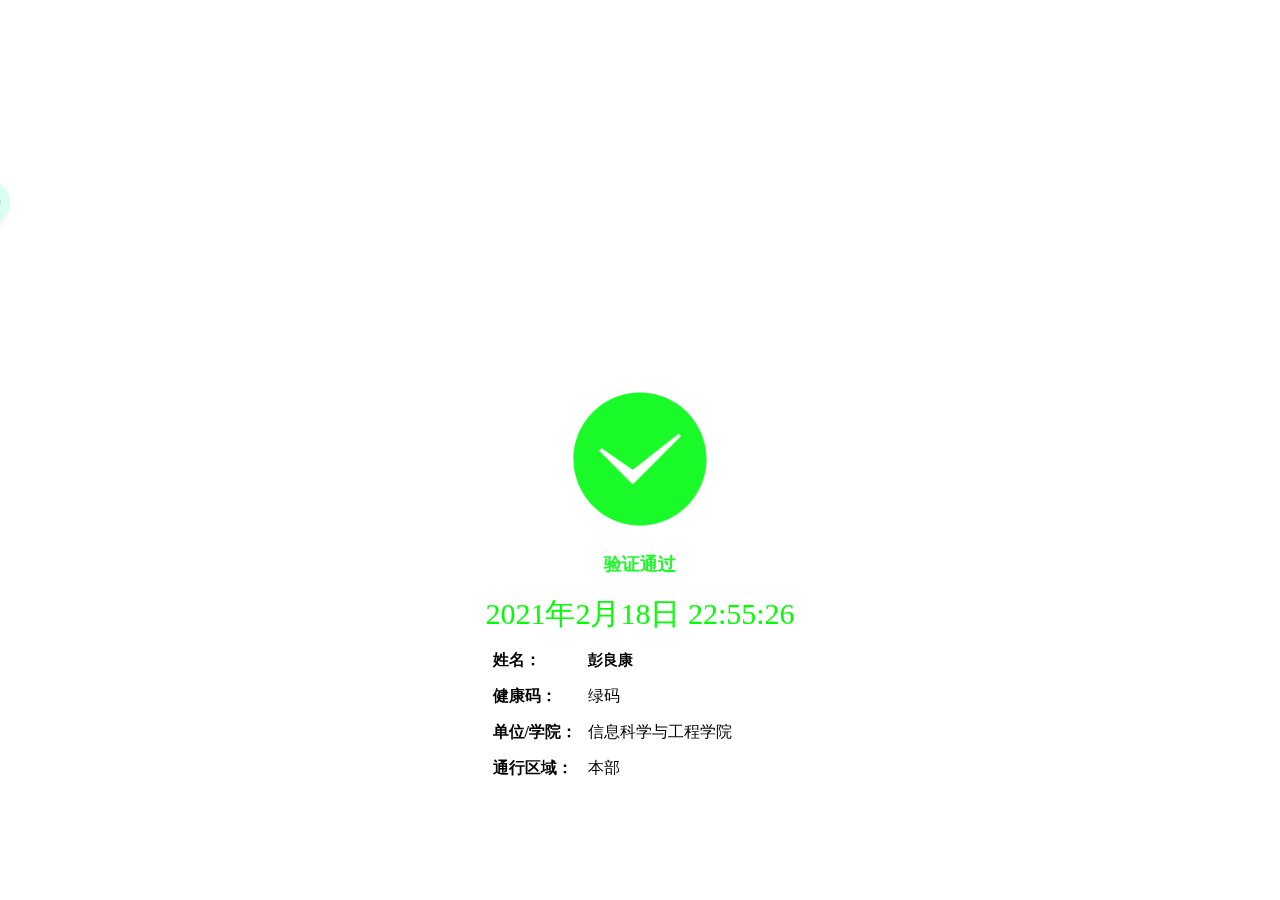
==== index.html @ 26249c0a "Rename test.html to index.html" ====
<html><head>
<meta name="viewport" content="width=device-width,initial-scale=1,minimum-scale=1,maximum-scale=1,user-scalable=no" charset="UTF-8"> 
<title>校内人员电子通行证</title>
<link type="text/css" rel="stylesheet" href="./app.css">
<link type="text/css" rel="stylesheet" href="./style.css">
<script src="../public/js/jquery-1.11.1.min.js"></script>
<script src="../public/js/jquery.qrcode.min.js"></script>
<script>

var t = null;
t = setTimeout(time,1000);//開始运行
function appendZero(obj) {
    if(obj<10) return "0" +""+ obj;
    else return obj;
}
function time()
{
   //clearTimeout(t);//清除定时器
   dt = new Date();
   var year = dt.getFullYear();    //获取完整的年份(4位,1970-????)
   var month = dt.getMonth()+1;       //获取当前月份(0-11,0代表1月)
   var date = dt.getDate();        //获取当前日(1-31)
   var h=dt.getHours();//获取时
   var m=dt.getMinutes();//获取分
   //var m = ("0" + (dt.getMinutes() + 1)).slice(-2);
   var s=dt.getSeconds();//获取秒
   //var s = ("0" + (dt.getSeconds() + 1)).slice(-2);
   document.getElementById("currentTime").innerHTML =  year+"年"+month+"月"+date+"日"+"    "+appendZero(h)+":"+appendZero(m)+":"+appendZero(s);
   t = setTimeout(time,1000); //设定定时器，循环运行     
} 
function getRequest() {  
	   var url = location.search; // 获取url中"?"符后的字串
	   var theRequest = new Object();  
	   if (url.indexOf("?") != -1) {  
	      var str = url.substr(1);  
	      strs = str.split("&");  
	      for(var i = 0; i < strs.length; i ++) {  
	         theRequest[strs[i].split("=")[0]]=unescape(strs[i].split("=")[1]);  
	      }  
	   }  
	   return theRequest;  
} 
</script><style type="text/css">._th-container ._th-item{margin-bottom:3px;position:relative;width:0;height:0;cursor:pointer;opacity:.3;background-color:aquamarine;border-radius:100%;text-align:center;line-height:30px;-webkit-transition:all .35s;-o-transition:all .35s;transition:all .35s;right:30px}._th-container ._th-item,._th-container ._th-click-hover,._th_cover-all-show-times ._th_times{-webkit-box-shadow:-3px 4px 12px -5px black;box-shadow:-3px 4px 12px -5px black}._th-container:hover ._th-item._item-x2{margin-left:18px;width:40px;height:40px;line-height:40px}._th-container:hover ._th-item._item-x-2{margin-left:17px;width:38px;height:38px;line-height:38px}._th-container:hover ._th-item._item-xx2{width:36px;height:36px;margin-left:16px;line-height:36px}._th-container:hover ._th-item._item-xx-2{width:32px;height:32px;line-height:32px;margin-left:14px}._th-container:hover ._th-item._item-reset{width:30px;line-height:30px;height:30px;margin-left:10px}._th-click-hover{position:relative;-webkit-transition:all .5s;-o-transition:all .5s;transition:all .5s;height:45px;width:45px;cursor:pointer;opacity:.3;border-radius:100%;background-color:aquamarine;text-align:center;line-height:45px;right:0}._th-container:hover{left:-5px}._th-container{font-size:12px;-webkit-transition:all .5s;-o-transition:all .5s;transition:all .5s;left:-35px;top:20%;position:fixed;-webkit-box-sizing:border-box;box-sizing:border-box;z-index:100000;-webkit-user-select:none;-moz-user-select:none;-ms-user-select:none;user-select:none}._th-container ._th-item:hover{opacity:.8;background-color:#5fb492;color:aliceblue}._th-container ._th-item:active{opacity:.9;background-color:#1b3a26;color:aliceblue}._th-container:hover ._th-click-hover{opacity:.8}._th-container:hover ._th-item{opacity:.6;right:0}._th-container ._th-click-hover:hover{opacity:.8;background-color:#5fb492;color:aliceblue}._th_cover-all-show-times{position:fixed;top:0;right:0;width:100%;height:100%;z-index:99999;opacity:1;font-weight:900;font-size:30px;color:#4f4f4f;background-color:rgba(0,0,0,0.1)}._th_cover-all-show-times._th_hidden{z-index:-99999;opacity:0;-webkit-transition:1s all;-o-transition:1s all;transition:1s all}._th_cover-all-show-times ._th_times{width:300px;height:300px;border-radius:50%;background-color:rgba(127,255,212,0.51);text-align:center;line-height:300px;position:absolute;top:50%;right:50%;margin-top:-150px;margin-right:-150px}</style></head>

<body style="background-color:white;">
    <div class="passApp">
        <div class="successInfo" style="display: block;">
            <img id="successImg" class="successImg" src="./pass.png">
            <p id="successMsg" class="successMsg">验证通过</p>
            <div id="currentTime" style="font-size:30px;color:#00FF00;">2021年2月18日    22:55:26</div>
            <div><div class="passLabel">姓名：</div><div class="passValue userName">彭良康</div></div>
            <div><div class="passLabel">健康码：</div><div class="passValue healthStatus">绿码</div></div>
			<div><div class="passLabel">单位/学院：</div><div class="passValue deptName">信息科学与工程学院</div></div>
			<div><div class="passLabel">通行区域：</div><div class="passValue campusName">本部</div></div>
        </div>
    </div>

<script src="https://ehall.nbu.edu.cn/casp-ioc/track.min.js"></script><script src="https://ehall.nbu.edu.cn/casp-ioc/app_access.js"></script><div><div class="_th-container">
    <div class="_th-click-hover _item-input">
        x1.00
    </div>
    <div class="_th-item _item-x2">&gt;</div>
    <div class="_th-item _item-x-2">&lt;</div>
    <div class="_th-item _item-xx2">&gt;&gt;</div>
    <div class="_th-item _item-xx-2">&lt;&lt;</div>
    <div class="_th-item _item-reset">O</div>
</div>
<div class="_th_cover-all-show-times _th_hidden">
    <div class="_th_times">x1.00</div>
</div></div></body></html>
---- app.css ----
.sjakuc6ex, .sjarv57ba {
    flex: 0 0 6px !important
}

.sjaku5l1q, .sjakwy1vb, .sjatauetn {
    font-size: 12px !important
}

.sjaku5l1q, .sjakudbpe, .sjakuh7p5, .sjakuinny, .sjal0wkw6, .sjal0wkw6 .OSjal0ykai, .sjarvpfyc {
    text-align: center !important
}

.cjat93cc8 .OCjat94iy4, .cjata71zb .OCjataft50y, .cjata71zb .OCjataft51o, .cjata71zb .OCjataft62i {
    float: left !important
}

.cjanj7eec .OCjanjaq3q, .sjahswfzg, .sjahzp1j8, .sjaku5l1q, .sjakuinny .OSjakukrhg, .sjakwaao8, .sjarvpfyc .OSjarvum7q {
    border-width: 1px !important;
    border-style: solid !important
}

.bh-color-primary {
    color: #52c7ca !important
}

.bh-border-color-primary {
    border-color: #52c7ca !important
}

.bh-bg-color-primary {
    background-color: #52c7ca !important
}

.bh-color-primary-2 {
    color: #52b5b7 !important
}

.bh-border-color-primary-2 {
    border-color: #52b5b7 !important
}

.bh-bg-color-primary-2 {
    background-color: #52b5b7 !important
}

.bh-color-warning {
    color: #ffb950 !important
}

.bh-border-color-warning {
    border-color: #ffb950 !important
}

.bh-bg-color-warning {
    background-color: #ffb950 !important
}

.bh-color-warning-2 {
    color: #e8aa4d !important
}

.bh-border-color-warning-2 {
    border-color: #e8aa4d !important
}

.bh-bg-color-warning-2 {
    background-color: #e8aa4d !important
}

.bh-color-danger {
    color: #f26666 !important
}

.bh-border-color-danger {
    border-color: #f26666 !important
}

.bh-bg-color-danger {
    background-color: #f26666 !important
}

.bh-color-danger-2 {
    color: #d35a5a !important
}

.bh-border-color-danger-2 {
    border-color: #d35a5a !important
}

.bh-bg-color-danger-2 {
    background-color: #d35a5a !important
}

.bh-color-success {
    color: #52c7ca !important
}

.bh-border-color-success {
    border-color: #52c7ca !important
}

.bh-bg-color-success {
    background-color: #52c7ca !important
}

.bh-color-success-2 {
    color: #52b5b7 !important
}

.bh-border-color-success-2 {
    border-color: #52b5b7 !important
}

.bh-bg-color-success-2 {
    background-color: #52b5b7 !important
}

.bh-color-gray {
    color: #1e2329 !important
}

.bh-border-color-gray {
    border-color: #1e2329 !important
}

.bh-bg-color-gray {
    background-color: #1e2329 !important
}

.bh-color-gray-2 {
    color: #2f343b !important
}

.bh-border-color-gray-2 {
    border-color: #2f343b !important
}

.bh-bg-color-gray-2 {
    background-color: #2f343b !important
}

.bh-color-gray-3 {
    color: #92969c !important
}

.bh-border-color-gray-3 {
    border-color: #92969c !important
}

.bh-bg-color-gray-3 {
    background-color: #92969c !important
}

.bh-color-gray-4 {
    color: #bdc0c5 !important
}

.bh-border-color-gray-4 {
    border-color: #bdc0c5 !important
}

.bh-bg-color-gray-4 {
    background-color: #bdc0c5 !important
}

.bh-color-gray-5 {
    color: #e8e8e8 !important
}

.bh-border-color-gray-5 {
    border-color: #e8e8e8 !important
}

.bh-bg-color-gray-5 {
    background-color: #e8e8e8 !important
}

.bh-color-gray-6 {
    color: #efefef !important
}

.bh-border-color-gray-6 {
    border-color: #efefef !important
}

.bh-bg-color-gray-6 {
    background-color: #efefef !important
}

.bh-color-gray-7 {
    color: #f4f4f4 !important
}

.bh-border-color-gray-7 {
    border-color: #f4f4f4 !important
}

.bh-bg-color-gray-7 {
    background-color: #f4f4f4 !important
}

.bh-color-gray-8 {
    color: #f9f9f9 !important
}

.bh-border-color-gray-8 {
    border-color: #f9f9f9 !important
}

.bh-bg-color-gray-8 {
    background-color: #f9f9f9 !important
}

.bh-color-link {
    color: #4a90e2 !important
}

.bh-border-color-link {
    border-color: #4a90e2 !important
}

.bh-bg-color-link {
    background-color: #4a90e2 !important
}

.bh-color-light {
    color: #fff !important
}

.bh-border-color-light {
    border-color: #fff !important
}

.bh-bg-color-light {
    background-color: #fff !important
}

.bh-color-red {
    color: #f26666 !important
}

.bh-border-color-red {
    border-color: #f26666 !important
}

.bh-bg-color-red {
    background-color: #f26666 !important
}

.bh-color-orange {
    color: #ff7949 !important
}

.bh-border-color-orange {
    border-color: #ff7949 !important
}

.bh-bg-color-orange {
    background-color: #ff7949 !important
}

.bh-color-yellow {
    color: #ffb950 !important
}

.bh-border-color-yellow {
    border-color: #ffb950 !important
}

.bh-bg-color-yellow {
    background-color: #ffb950 !important
}

.bh-color-green {
    color: #a2d06b !important
}

.bh-border-color-green {
    border-color: #a2d06b !important
}

.bh-bg-color-green {
    background-color: #a2d06b !important
}

.bh-color-blue {
    color: #4a90e2 !important
}

.bh-border-color-blue {
    border-color: #4a90e2 !important
}

.bh-bg-color-blue {
    background-color: #4a90e2 !important
}

.bh-color-indigo {
    color: #52c7ca !important
}

.bh-border-color-indigo {
    border-color: #52c7ca !important
}

.bh-bg-color-indigo {
    background-color: #52c7ca !important
}

.bh-color-purple {
    color: #d98be8 !important
}

.bh-border-color-purple {
    border-color: #d98be8 !important
}

.bh-bg-color-purple {
    background-color: #d98be8 !important
}

.bh-color-transparent {
    color: transparent !important
}

.bh-border-color-transparent {
    border-color: transparent !important
}

.bh-bg-color-transparent {
    background-color: transparent !important
}

* {
    -webkit-box-sizing: border-box;
    box-sizing: border-box
}

html {
    -webkit-tap-highlight-color: transparent
}

body {
    background-color: #F4F4F4;
    font-family: "PingFang SC";
    margin: 0
}

a {
    text-decoration: none
}

a:focus, button:focus, input:focus, textarea:focus {
    outline: 0
}

ol, ul {
    margin: 0;
    padding: 0;
    list-style: none
}

.cjata71zb .OCjauteockn, .cjataj7ar .OCjautcddk {
    margin-bottom: 6px !important;
    margin-top: 6px !important
}

.bh-str-cut {
    overflow: hidden;
    text-overflow: ellipsis;
    white-space: nowrap
}

.bh-flex-active:after {
    display: none !important
}

.sjakwy1vb {
    padding: 2px 4px !important;
    border-radius: 2px !important
}

.sjarv57ba {
    width: 6px !important;
    height: 6px !important;
    padding: 0 !important
}

.sjatauetn {
    height: 16px !important;
    min-width: 16px !important;
    padding: 0 !important;
    border-radius: 8px !important
}

.sjakxxdnv {
    width: 32px !important;
    height: 18px !important;
    flex: 0 0 18px !important;
    padding: 0 !important;
    border-radius: 4px !important
}

.sjakuc6ex, .sjarv4c2z {
    width: 6px !important;
    height: 6px !important;
    padding: 0 !important
}

.sjarv4c2z {
    flex: 0 0 6px !important
}

.sjaku5l1q {
    height: 18px !important;
    min-width: 20px !important;
    max-width: 80px !important;
    opacity: 100% !important;
    padding: 0 6px !important;
    border-radius: 2px !important
}

.sjakudbpe .OSjakuh37h, .sjakuh7p5 .OSjakui79y, .sjal0z02q .OSjal0zvat {
    font-size: 18px !important;
    height: 44px !important;
    border-radius: 5px !important
}

.sjakudbpe .OSjakuh37h {
    width: 100% !important;
    display: block !important;
    flex: 0 0 100% !important;
    padding: 0 !important
}

.sjakuh7p5 .OSjakui79y, .sjakuinny .OSjakukrhg {
    display: block !important;
    flex: 0 0 100% !important
}

.sjakuh7p5 .OSjakui79y {
    width: 100% !important
}

.sjal0z02q .OSjal0zvat {
    width: 66% !important;
    display: block !important;
    flex: 0 0 66% !important;
    margin-left: auto !important;
    margin-right: auto !important;
    padding: 0 !important
}

.sjatjibhk .OSjatjjaxt {
    height: 28px !important;
    min-width: 50px !important;
    padding: 0 4px !important
}

.sjatjmc56 .OSjatjn1p8 {
    height: 24px !important;
    min-width: 45px !important;
    font-size: 11px !important;
    padding: 0 4px !important;
    border-radius: 4px !important
}

.sjakuinny .OSjakukrhg {
    font-size: 18px !important;
    width: 100% !important;
    height: 44px !important;
    border-radius: 5px !important
}

.sjarx58kp .OSjarx84ic {
    font-size: 14px !important;
    width: 100% !important;
    flex: 0 0 100% !important;
    padding: 0 !important
}

.sjatjg0lr .OSjatjgo2w {
    font-size: 11px !important;
    height: 24px !important;
    min-width: 45px !important;
    padding: 0 4px !important
}

.sjal0wkw6 .OSjal0ykai, .sjarvpfyc .OSjarvum7q {
    width: 66% !important;
    font-size: 18px !important;
    margin-left: auto !important;
    margin-right: auto !important;
    border-radius: 5px !important
}

.cjb7i7q24 .OCjb7iek8s, .sjal0wkw6 .OSjal0ykai, .sjarvpfyc .OSjarvum7q {
    display: block !important;
    height: 44px !important
}

.sjarvpfyc .OSjarvum7q {
    flex: 0 0 66% !important
}

.sjal0wkw6 .OSjal0ykai {
    flex: 0 0 66% !important;
    padding: 0 !important
}

.cjahzkys9 .OCjahzq31q, .cjai0968w .OCjai1um0n, .cjai0968w .OCjai1um0o, .cjai0968w .OCjai1um0tn, .cjarv696w .OCjaup3gjo {
    text-align: right !important
}

.sjatjhp1i .OSjatji8pe, .sjatjjop5 .OSjatjk80w {
    height: 28px !important;
    font-size: 12px !important
}

.sjahsxtac, .sjas3g5jw {
    margin-left: 20px !important
}

.sjatjjop5 .OSjatjk80w {
    min-width: 50px !important;
    padding: 0 4px !important
}

.sjatjhp1i .OSjatji8pe {
    width: 50px !important;
    flex: 0 0 50px !important;
    padding: 0 4px !important
}

.sjatjl27r .OSjatjmad2 {
    height: 24px !important;
    min-width: 45px !important;
    font-size: 11px !important;
    padding: 0 4px !important;
    border-radius: 4px !important
}

.sjarvhx43 {
    width: 46px !important;
    height: 46px !important;
    flex: 0 0 46px !important
}

.sjakwaao8 {
    box-shadow: 0 4 2 0 #040404 !important;
    padding: 12px !important;
    border-radius: 5px !important
}

.cjahznij8 .OCjai06hv3, .sjahzp1j8 {
    box-shadow: 0 4 2 #040404 !important
}

.sjahsph3l, .sjahsspjy {
    border-radius: 4px !important
}

.sjakw0tn6 {
    padding: 0 20px 12px !important
}

.sjas2k92v {
    padding: 16px 20px !important
}

.sjaku1g03 {
    padding: 12px 20px !important
}

.sjakx3i5n {
    height: 20px !important
}

.sjakx3nec {
    height: 12px !important
}

.sjas3s09h {
    padding-bottom: 7px !important
}

.sjakvv4d5 {
    font-size: 20px !important
}

.sjakvvvmy {
    font-size: 18px !important
}

.sjas3o3j9, .sjat2iw05 {
    font-size: 17px !important
}

.sjaky9s9n {
    font-size: 14px !important
}

.sjaku0ep2 {
    font-size: 16px !important
}

.sjakvxbio {
    font-size: 14px !important
}

.sjakvwd5t {
    font-size: 14px !important
}

.sjakvy2f1 {
    font-size: 16px !important
}

.sjas3pvm0 {
    font-size: 14px !important
}

.sjakvxnxi, .sjas3qgf1 {
    font-size: 12px !important
}

.sjai1r6wx {
    font-size: 20px !important
}

.sjahszkqj, .sjaht4mxa {
    font-size: 14px !important
}

.sjaht2kq7 {
    font-size: 12px !important
}

.sjahskyia {
    width: 6px !important;
    height: 6px !important;
    padding: 0 !important
}

.sjahtble2 {
    padding: 12px 20px !important
}

.sjahsmzxp, .sjahsph3l, .sjahsspjy {
    padding: 0 !important
}

.sjaht0sx2 {
    font-size: 14px !important
}

.sjahtaz92 {
    min-height: 20px !important
}

.sjahsspjy {
    width: 18px !important;
    min-width: 18px !important;
    height: 18px !important;
    min-height: 18px !important
}

.sjahsph3l {
    width: 24px !important;
    height: 14px !important;
    font-size: 11px !important;
    line-height: 14px !important
}

.sjahswfzg, .sjai1gntu {
    min-width: 40px !important;
    max-width: 50px !important;
    border-radius: 2px !important
}

.sjai0b64m {
    font-size: 13px !important
}

.sjahu19on {
    font-size: 16px !important
}

.sjaht3f1x, .sjaht3v8m {
    font-size: 17px !important
}

.sjahsmzxp {
    width: 6px !important;
    height: 6px !important
}

.sjaht5qbb {
    padding-bottom: 7px !important
}

.sjahswfzg, .sjaht1ftl {
    font-size: 12px !important
}

.sjaht55bf {
    height: 10px !important
}

.sjahswfzg {
    height: 18px !important;
    custom: [object Object] !important;
    padding: 0 4px !important
}

.sjahtc6f1 {
    min-height: 84px !important;
    padding: 12px !important
}

.cjb7i7q24 .OCjb7iek8s, .sjaht202q {
    font-size: 18px !important
}

.sjaht9iwe {
    width: 46px !important;
    height: 46px !important
}

.sjahsmcjy {
    width: 6px !important;
    height: 6px !important;
    padding: 0 !important
}

.sjaht5d4c {
    height: 20px !important
}

.sjai1gntu {
    height: 18px !important;
    padding: 0 4px !important
}

.sjai0fp0w {
    font-size: 13px !important
}

.sjai27514 {
    font-size: 16px !important
}

.sjahzp1j8 {
    padding-left: 12px !important;
    padding-right: 13px !important;
    border-radius: 5px !important
}

.cjat9rklx .OCjdig9v9wn, .cjata71zb .OCjauteoce, .cjataj7ar .OCjautcddj {
    padding-left: 8px !important
}

.cjata71zb .OCjauteocf {
    width: 100% !important;
    flex: 0 0 100% !important
}

.cjata71zb .OCjauteocmy, .cjata71zb .OCjauteocnm {
    margin-right: 6px !important;
    padding-right: 4px !important
}

.cjata71zb .OCjataft4o {
    padding-top: 6px !important
}

.cjata71zb .OCjataft55e {
    float: left !important;
    margin-right: 4px !important
}

.cjata71zb .OCjataft50y {
    margin-right: 8px !important
}

.cjata71zb .OCjataft51o {
    margin-right: 4px !important
}

.cjataj7ar .OCjautcddrg {
    width: 100% !important;
    flex: 0 0 100% !important
}

.cjataj7ar .OCjautcddsj, .cjataj7ar .OCjautcddti {
    margin-right: 6px !important;
    padding-right: 4px !important
}

.cjat9rklx .OCjdig9v9q {
    padding-top: 18px !important;
    padding-bottom: 18px !important
}

.cjat9rklx .OCjdig9v9r {
    display: flex !important
}

.cjatkqv3l .OCjatl1h4ng, .cjatkqv3l .OCjatl1h4ri, .cjatkqv3l .OCjatl1h4wh, .cjatkqv3l .OCjatl1h4xi {
    display: inline-block !important
}

.cjat9rklx .OCjdig9v9up {
    flex: 0 0 50px !important
}

.cjaky0qgs .OCjaus2sxga, .cjat9rklx .OCjdig9v9yn {
    width: 100% !important;
    flex: 0 0 100% !important
}

.cjat9rklx .OCjdig9v9wn {
    flex: 1 1 0% !important
}

.cjat93cc8 .OCjat94iy3, .cjat94mm4 .OCjat9cecy {
    padding: 9px 20px !important
}

.cjat9rklx .OCjdig9v9wk {
    margin-bottom: 8px !important
}

.cjat94mm4 .OCjat9cedar, .cjat94mm4 .OCjat9cedcc {
    margin: 9px 20px !important
}

.cjat9rklx .OCjdig9v9xw {
    flex: 0 0 60px !important;
    align-self: center !important
}

.cjat93cc8 .OCjat94iy8a {
    float: right !important
}

.cjaky0qgs .OCjaus2sxa, .cjatl6csm .OCjaus4bzu {
    padding-left: 8px !important
}

.cjat94mm4 .OCjat9cecz {
    float: left !important
}

.cjat94mm4 .OCjat9cedau {
    float: right !important
}

.cjat94mm4 .OCjat9cedcj {
    float: left !important
}

.cjat94mm4 .OCjat9cedbp {
    float: right !important
}

.cjat94mm4 .OCjat9cedcc {
    float: none !important
}

.cjatk49ig .OCjaurw8o7, .cjauhh394 .OCjaursmfyc {
    margin-top: 8px !important
}

.cjai0968w .OCjai1s4ak, .cjaky0qgs .OCjaus2sxiy, .cjarud7dt .OCjaruizmk, .cjatk49ig .OCjaurw8o7, .cjatl6csm .OCjaus4bzyl, .cjauhh394 .OCjaursmfyc {
    margin-bottom: 8px !important
}

.cjat94mm4 .OCjat9ced8k {
    float: left !important
}

.cjat94mm4 .OCjat9ced9n {
    float: right !important
}

.cjatk49ig .OCjaurw8ock, .cjatk49ig .OCjaurw8oef, .cjatk49ig .OCjaurw8oes, .cjatk49ig .OCjaurw8ofd, .cjatk49ig .OCjaurw8ohj, .cjauhh394 .OCjaursmfzp {
    float: left !important
}

.cjauo8ruf .OCjauo9hki {
    padding-bottom: 7px !important
}

.cjahzdnrx .OCjahzetq4 {
    border-radius: 14px !important
}

.cjauhh394 .OCjaursmfn {
    padding-right: 8px !important
}

.cjai0968w .OCjai1z7d7, .cjai0968w .OCjai1z7d8, .cjai0968w .OCjai1z7dcq, .cjaky0qgs .OCjaus2sxhf, .cjaky0qgs .OCjaus2sxkj {
    padding-right: 4px !important
}

.cjauhh394 .OCjaursmfzk {
    float: left !important;
    margin-right: 6px !important
}

.cjatk49ig .OCjaurw8oef {
    margin-right: 8px !important
}

.cjatk49ig .OCjaurw8oes {
    margin-right: 8px !important
}

.cjatk49ig .OCjaurw8ock {
    margin-top: 3px !important
}

.cjatk49ig .OCjaurw8o6 {
    float: right !important
}

.cjai0968w .OCjai0f0cf, .cjai0968w .OCjai0f0cg, .cjai0968w .OCjai0f0cqr {
    text-align: right !important;
    padding-right: 4px !important
}

.cjai0968w .OCjai1um0n {
    float: right !important
}

.cjai0968w .OCjai1um0tn {
    float: right !important
}

.cjai0968w .OCjai1um0o {
    float: right !important
}

.cjarud7dt .OCjauog7jg {
    float: left !important;
    margin-right: 8px !important
}

.cjarud7dt .OCjauog7jh {
    float: left !important
}

.cjarud7dt .OCjauog7jmb {
    float: right !important
}

.cjarud7dt .OCjauog7jnm {
    float: right !important;
    margin-top: 7px !important;
    margin-right: 6px !important
}

.cjath0g59 .OCjauswxrkm, .cjatl6csm .OCjaus4bzxm {
    width: 100% !important;
    flex: 0 0 100% !important
}

.cjaky0qgs .OCjaus2sx9 {
    float: left !important
}

.cjaky0qgs .OCjaus2sxhr, .cjaky0qgs .OCjaus2sxnj {
    float: right !important
}

.cjaky0qgs .OCjaus2sxiy {
    margin-top: 8px !important
}

.cjaky0qgs .OCjaus2sxhf, .cjaky0qgs .OCjaus2sxkj {
    margin-right: 6px !important
}

.cjauh6w3z .OCjaus6vqad {
    float: left !important;
    margin-right: 8px !important
}

.cjauh6w3z .OCjaus6vqbg {
    float: none !important
}

.cjauh6w3z .OCjaus6vq4 {
    float: right !important
}

.cjauh6w3z .OCjaus6vq5 {
    float: right !important;
    margin-right: 6px !important;
    margin-top: 7px !important
}

.cjauh6w3z .OCjausd5ffq, .cjauheiw6 .OCjauhgy7b, .cjauheiw6 .OCjauhgy7hg {
    margin-right: 8px !important;
    float: left !important
}

.cjauh6w3z .OCjausd5f6, .cjauheiw6 .OCjauhgy7a {
    margin-top: 8px !important;
    margin-bottom: 8px !important
}

.cjauh6w3z .OCjausd5fdy, .cjauh6w3z .OCjausd5fgl {
    float: left !important
}

.cjauh6w3z .OCjausd5feb {
    float: left !important;
    padding-top: 3px !important
}

.cjauheiw6 .OCjauhgy7fu {
    float: left !important
}

.cjauheiw6 .OCjauhgy7jz {
    float: left !important
}

.cjarv696w .OCjaup3gjn {
    margin-bottom: 8px !important
}

.cjarwmxym .OCjarwutws, .cjarwmxym .OCjarx4bbk {
    margin-bottom: 12px !important
}

.cjarv696w .OCjaup3gjsk {
    float: left !important;
    width:230px;
}

.cjarv696w .OCjaup3gjrk {
    float: right !important
}

.cjarv696w .OCjaup3gjsp {
    float: right !important;
    margin-right: 6px !important;
    margin-top: 7px !important
}

.cjarv696w .OCjaup3gjo {
    float: none !important
}

.cjarwmxym .OCjarwutwze {
    float: left !important;
    margin-right: 8px !important
}

.cjarwmxym .OCjarwutwr {
    float: left !important;
    margin-top: 3px !important
}

.cjatkm5oz .OCjaushpsi, .cjaw4f9x1 .OCjaw6c88i {
    margin-bottom: 8px !important
}

.cjarwmxym .OCjat358e5 {
    float: none !important
}

.cjarwmxym .OCjarx4bbqk, .cjarwmxym .OCjat358eeu, .cjatkm5oz .OCjaushpsnc {
    float: left !important
}

.cjarwmxym .OCjarx4bbox {
    float: left !important;
    margin-top: 14px !important;
    margin-right: 6px !important
}

.cjarwmxym .OCjarx4bbqk {
    margin-right: 12px !important;
    margin-top: 6px !important
}

.cjatkm5oz .OCjaushpspg, .cjatkm5oz .OCjaushpstm {
    margin-right: 8px !important
}

.cjatkm5oz .OCjaushpsnx {
    float: right !important
}

.cjatkm5oz .OCjaushpspg, .cjatkm5oz .OCjaushpsqc, .cjatkm5oz .OCjaushpsso, .cjatkm5oz .OCjaushpstm {
    float: left !important
}

.cjaw4f9x1 .OCjaw6c88i {
    margin-top: 8px !important
}

.cjaw4f9x1 .OCjaw5yf5z, .cjaw4f9x1 .OCjaw606an {
    margin-top: 7px !important;
    margin-right: 4px !important;
    float: left !important
}

.cjaw4f9x1 .OCjaw4rl6h {
    float: left !important
}

.cjaw4f9x1 .OCjaw4rl6la {
    float: left !important;
    margin-left: 8px !important
}

.cjaw4f9x1 .OCjaw5tbap {
    font-weight: bolder !important;
    float: left !important
}

.cjavv59nh .OCjavv7gpc, .cjavv59nh .OCjavv7gpd {
    font-weight: 700 !important
}

.cjaw4f9x1 .OCjaw5z4mv {
    float: left !important
}

.cjaw4f9x1 .OCjaw606an {
    margin-left: 16px !important
}

.cjathqlrq .OCjauss33a, .cjathqlrq .OCjauss33ha, .cjathqlrq .OCjauss33mb, .cjatkqv3l .OCjatl1h4f, .cjatkqv3l .OCjatl1h4vk, .cjaugg2b0 .OCjauspa88c, .cjaugg2b0 .OCjauspa89z, .cjaugg2b0 .OCjauspa8bf {
    margin-right: 8px !important
}

.cjaugg2b0 .OCjauspa89z {
    float: left !important
}

.cjaugg2b0 .OCjauspa88f {
    float: none !important
}

.cjaugg2b0 .OCjauspa7u {
    float: right !important;
    margin-top: 3px !important
}

.cjath0g59 .OCjauswxrb, .cjathqlrq .OCjauss33ko, .cjaugg2b0 .OCjauspa7t {
    margin-top: 8px !important;
    margin-bottom: 8px !important
}

.cjaugg2b0 .OCjauspa7v {
    float: right !important
}

.cjaugg2b0 .OCjauspa86e, .cjaugg2b0 .OCjauspa87s, .cjaugg2b0 .OCjauspa8bf {
    float: left !important
}

.cjaugg2b0 .OCjauspa88c {
    float: left !important
}

.cjaugg2b0 .OCjauspa86d {
    float: right !important
}

.cjathqlrq .OCjauss33jd, .cjathqlrq .OCjauss33lx, .cjathqlrq .OCjauss33mb {
    float: left !important
}

.cjal0qkp7 .OCjal0tk1k, .cjal0qkp7 .OCjal0tk1ox, .cjanj7eec .OCjanp7opn, .cjas25kxu .OCjas27nbb, .cjateqq0t .OCjateuv05, .cjateqq0t .OCjateuv0ga, .cjateqq0t .OCjateuv0iq, .cjatevxe5 .OCjatf1hvq, .cjatevxe5 .OCjatf1hvr, .cjatevxe5 .OCjatf1hvwq, .cjavt4klh .OCjavt63ypx, .cjavu4i6e .OCjavubp6mk, .cjavv0vbr .OCjavv2iwtd, .cjavv7v3m .OCjavva8oqm, .cjavv7v3m .OCjavva8ory {
    text-align: center !important
}

.cjahzkys9 .OCjahzq31p {
    padding-top: 8px !important;
    padding-bottom: 8px !important
}

.cjahzkys9 .OCjahzq31r, .cjahzkys9 .OCjahzq325m, .cjahzkys9 .OCjahzq32cl {
    padding-left: 2px !important;
    padding-right: 2px !important
}

.cjathqlrq .OCjauss33ha {
    float: left !important
}

.cjathqlrq .OCjauss33b {
    float: right !important
}

.cjatkqv3l .OCjatl1h4e {
    float: none !important;
    margin-bottom: 8px !important
}

.cjatkqv3l .OCjatl1h4f {
    float: left !important
}

.cjatkqv3l .OCjatl1h4ss {
    margin-bottom: 8px !important
}

.cjatkqv3l .OCjatl1h4ti, .cjatkqv3l .OCjatl1h4vk {
    float: left !important
}

.cjatkqv3l .OCjatl1h4wh {
    float: none !important;
    margin-right: 6px !important
}

.cjahznij8 .OCjahzrc2a, .cjakwbu77 .OCjakwwpyb, .cjakwbu77 .OCjakwwpyc, .cjath0g59 .OCjauswxrmg, .cjath0g59 .OCjauswxrnx, .cjath0g59 .OCjauswxrof, .cjatlmss4 .OCjatlqlrt, .cjatlmss4 .OCjausumsy, .cjatlmss4 .OCjausumt5h, .cjatlmss4 .OCjausumt6e, .cjatlmss4 .OCjausumt7l, .cjatlmss4 .OCjausumt7t, .cjatlmss4 .OCjausumt8f, .cjauv8bt0 .OCjauvavxq, .cjauv8bt0 .OCjauvavxr {
    float: left !important
}

.cjath0g59 .OCjauswxrlg, .cjath0g59 .OCjauswxrnx, .cjatkqv3l .OCjatl1h4xi, .cjatlmss4 .OCjatlqlrt, .cjatlmss4 .OCjausumsy, .cjatlmss4 .OCjausumt7l, .cjatlmss4 .OCjausumt8f, .cjauv8bt0 .OCjauvavxq {
    margin-right: 8px !important
}

.cjatlmss4 .OCjatlqlrs {
    margin-bottom: 8px !important
}

.cjatlmss4 .OCjausumsx {
    margin-bottom: 8px !important
}

.cjb7i7q24 .OCjb7iek8r, .cjb7i7q24 .OCjb7iek8s, .cjb7i7q24 .OCjb7iek91a {
    width: 100% !important;
    flex: 0 0 100% !important
}

.cjath0g59 .OCjauswxrc {
    padding-left: 8px !important
}

.cjath0g59 .OCjauswxrlg {
    float: left !important
}

.cjauoxxk8 {
    padding-left: 20px !important;
    padding-right: 20px !important
}

.cjauoxxk8 .OCjauozf0b {
    padding-right: 6px !important
}

.cjauoxxk8 .OCjauozf0c {
    padding-left: 6px !important
}

.cjb7i7q24 .OCjb7iek8s {
    border-top-style: solid !important;
    border-top-width: 1px !important;
    border-radius: 0 !important
}

.cjb7i7q24 .OCjb7iek93y, .cjb7i7q24 .OCjb7iek94b {
    display: block !important;
    height: 44px !important;
    font-size: 18px !important;
    flex: 0 0 100% !important;
    border-top-style: solid !important;
    border-top-width: 1px !important;
    border-radius: 0 !important;
    width: 100% !important
}

.cjb7i7q24 .OCjb7iek93y {
    border-left-style: solid !important;
    border-left-width: 1px !important;
    border-right-style: solid !important;
    border-right-width: 1px !important
}

.cjarvf4xp .OCjarvgi2d, .cjarvgn66 .OCjarvh9ss {
    padding-bottom: 7px !important
}

.cjahznij8 .OCjahzrc2a {
    margin-top: 24px !important;
    margin-bottom: 25px !important
}

.cjavv7v3m {
    padding-left: 20px !important;
    padding-bottom: 12px !important;
    padding-right: 20px !important
}

.cjavv7v3m .OCjavva8om {
    padding-top: 24px !important;
    padding-bottom: 24px !important;
    border-radius: 10px !important
}

.cjavv7v3m .OCjavva8ory {
    margin-top: 8px !important
}

.cjavv59nh {
    padding: 0 20px 12px !important
}

.cjavv59nh .OCjavv7gpc {
    margin-bottom: 8px !important
}

.cjauv8bt0 {
    padding-left: 20px !important;
    padding-bottom: 12px !important;
    padding-right: 20px !important
}

.cjauv8bt0 .OCjauvavxr {
    margin-top: 4px !important
}

.cjauv8bt0 .OCjauvavy0o {
    margin-top: 8px !important
}

.cjanj7eec .OCjanjaq3p {
    padding: 0 20px 12px !important
}

.cjanj7eec .OCjanjaq3q {
    box-shadow: 0 4 2 0 #000 !important;
    padding: 24px 12px !important;
    border-radius: 5px !important
}

.cjakwbu77 .OCjakwwpyb {
    margin-right: 12px !important
}

.cjakwbu77 .OCjakwwpyc {
    margin-top: 12px !important
}

.cjas0bjrs .OCjauorbi2 {
    padding-top: 8px !important
}

.cjas0bjrs .OCjaunjp1h {
    font-size: 17px !important
}

.cjas0bjrs .OCjaunjp1zz {
    font-size: 14px !important
}

.cjas0bjrs .OCjaunjp1xp {
    font-size: 12px !important
}

.cjas0bjrs .OCjaunjp1g {
    font-size: 17px !important
}

.cjas0bjrs .OCjaunjp24b {
    font-size: 14px !important
}

.cjas0bjrs .OCjaunjp23e {
    font-size: 12px !important
}

.cjateqq0t .OCjateuv0eh {
    margin-bottom: 24px !important
}

.cjateqq0t .OCjateuv0iq {
    margin-bottom: 4px !important
}

.cjavu4i6e .OCjavubp6a, .cjavu4i6e .OCjavubp6b {
    padding: 16px 20px !important
}

.cjavu4i6e .OCjavubp6hj, .cjavu4i6e .OCjavubp6il, .cjavu4i6e .OCjavubp6ix {
    padding-left: 8px !important
}

.cjavu4i6e .OCjavubp6hr {
    margin-top: 8px !important;
    margin-bottom: 8px !important
}

.cjavu4i6e .OCjavubp6qq {
    padding: 5px 20px !important
}

.cjai016vz .OCjai1py51 {
    text-align: center !important;
    margin-bottom: 22px !important
}

.cjatevxe5 .OCjatf1hvq {
    margin-bottom: 12px !important
}

.cjatevxe5 .OCjatf1hvr {
    float: none !important;
    margin-bottom: 4px !important
}

.cjatevxe5 .OCjatf1hvye {
    float: none !important;
    display: inline-block !important;
    margin-right: 8px !important
}

.cjatevxe5 .OCjatf1hvwq {
    margin-bottom: 12px !important
}

.cjas25kxu .OCjas26sn4 {
    display: block !important;
    margin-left: auto !important;
    margin-right: auto !important;
    margin-bottom: 24px !important
}

.cjat7paxv .OCjdig9ul2g, .cjat8owgi .OCjdig9vrx {
    display: flex !important
}

.cjas1u9dg .OCjas22nkj, .cjauieny7 .OCjauiko76 {
    margin-left: 20px !important
}

.cjal0qkp7 .OCjal0tk1k {
    margin-bottom: 24px !important
}

.cjal0qkp7 .OCjal0tk1ox {
    margin-bottom: 22px !important
}

.cjavv0vbr .OCjavv2iwf {
    padding: 8px 20px 12px !important
}

.cjavv0vbr .OCjavv2iwrk {
    margin-top: 8px !important;
    margin-bottom: 8px !important
}

.cjas1u9dg .OCjas22nki {
    margin-bottom: 17px !important;
    padding-left: 20px !important;
    padding-top: 15px !important
}

.cjatanvr5 .OCjaut0yahr, .cjavtfonv .OCjavtizaq, .cjavtfonv .OCjavtizave, .cjavtfonv .OCjavtizaxy, .cjavtfonv .OCjavtizayu {
    margin-bottom: 8px !important
}

.cjat7f0ci .OCjaurczyi, .cjat7paxv .OCjdig9ul1u, .cjat8kd2r .OCjaur45t7, .cjat8mk6z .OCjaurahmx, .cjat8owgi .OCjdig9vs2c, .cjatanvr5 .OCjaut0yaa {
    padding-left: 8px !important
}

.cjas1u9dg .OCjauorj8v {
    padding-top: 8px !important
}

.cjaku218b .OCjas2j90s, .cjas05mvy .OCjas2j1ds {
    padding-top: 16px !important;
    padding-bottom: 16px !important
}

.cjas1u9dg .OCjaunojr5 {
    font-size: 17px !important
}

.cjas1u9dg .OCjaunojrke {
    font-size: 12px !important
}

.cjas1u9dg .OCjaunojr6 {
    font-size: 17px !important
}

.cjas1u9dg .OCjaunojrix {
    font-size: 14px !important
}

.cjas1u9dg .OCjaunojrmr {
    font-size: 12px !important
}

.cjas1u9dg .OCjaunojrgs {
    font-size: 17px !important
}

.cjas1u9dg .OCjaunojrnk, .tjavtl488 .OTjavtlivg, .tjavtl488 .OTjbn9y1mo {
    font-size: 14px !important
}

.cjatanvr5 .OCjaut0yab {
    width: 100% !important;
    flex: 0 0 100% !important
}

.cjatanvr5 .OCjaut0yaio {
    float: left !important;
    margin-right: 8px !important
}

.cjatanvr5 .OCjaut0yajv {
    float: left !important;
    margin-top: 2px !important
}

.cjatanvr5 .OCjaut0yals, .cjatanvr5 .OCjaut0yams {
    float: right !important
}

.cjavt3549 .OCjavt4ac7, .cjavt4klh .OCjavt63ya {
    margin-bottom: 12px !important
}

.cjavt4klh .OCjavt63ya {
    margin-top: 8px !important
}

.cjavtd95m .OCjavtfhk2 {
    float: left !important;
    margin-right: 8px !important
}

.cjavtd95m .OCjavtfhk3 {
    float: left !important;
    margin-top: 3px !important
}

.cjavtd95m .OCjavtfhk7w {
    margin-top: 8px !important
}

.cjarutg5r .OCjaunz35uy, .cjaryu2k7 .OCjaryvhmw, .cjat7az62 .OCjaurflfw, .cjat7f0ci .OCjaurczyop, .cjat7paxv .OCjdig9ul1r, .cjat8kd2r .OCjaur45thc, .cjat8mk6z .OCjaurahn4y, .cjat8owgi .OCjdig9vs3g, .cjauieny7 .OCjautndvv, .cjavt7ist .OCjavtb90c, .cjavt7ist .OCjavtb90d, .cjavt7ist .OCjavtb90e, .cjavt7ist .OCjavtb90qw, .cjavtbmgj .OCjavtcmuw {
    margin-bottom: 8px !important
}

.cjahz4zph .OCjahz5upv {
    text-align: right !important;
    float: right !important;
    margin-top: 4px !important
}

.cjat2bgkf .OCjauqt86i {
    float: left !important;
    margin-right: 10px !important
}

.cjat2bgkf .OCjauqt86nn {
    float: left !important;
    margin-top: 6px !important
}

.cjat2bgkf .OCjauqt86qh {
    float: right !important
}

.cjat2bgkf .OCjauqt86mk {
    float: right !important;
    margin-right: 6px !important
}

.cjas05mvy .OCjaupcy6vu {
    float: left !important
}

.cjas05mvy .OCjaupcy6r {
    float: right !important
}

.cjat2l2gt .OCjauqox35 {
    float: none !important
}

.cjat2l2gt .OCjauqox3ej {
    float: left !important;
    margin-right: 10px !important
}

.cjat2l2gt .OCjauqox3dv {
    float: left !important;
    margin-top: 6px !important
}

.cjat2l2gt .OCjauqox3fr {
    float: right !important
}

.cjaku218b .OCjauqqryhb {
    float: left !important
}

.cjaku218b .OCjauqqry9, .cjat8mk6z .OCjaurahmy, .cjat8mk6z .OCjaurahn6z, .cjat8owgi .OCjdig9vs1t {
    float: right !important
}

.cjaku218b .OCjauqqry9 {
    margin-top: 4px !important
}

.cjaku218b .OCjauqqryfj {
    float: right !important;
    margin-right: 6px !important
}

.cjarz9ln4 .OCjarzefkm, .cjat7f0ci .OCjaurczyrc, .cjat7paxv .OCjdig9ul1l, .cjat7paxv .OCjdig9ul3z, .cjat8mk6z .OCjaurahn6z {
    margin-right: 8px !important
}

.cjat8owgi .OCjdig9vry {
    flex: 0 0 60px !important
}

.cjat8kd2r .OCjaur45tim, .cjat8owgi .OCjdig9vs3r {
    flex: 0 0 100% !important;
    width: 100% !important
}

.cjat8owgi .OCjdig9vs2c {
    flex: 3 1 0% !important;
    align-self: center !important
}

.cjat8owgi .OCjdig9vs4t {
    flex: 1 1 0% !important;
    align-self: center !important
}

.cjarz9ln4 .OCjarzefkm {
    float: left !important
}

.cjarz9ln4 .OCjarzefkuf {
    float: left !important;
    margin-top: 3px !important
}

.cjarutg5r .OCjaunz35uy, .cjarz9ln4 .OCjarzefksr, .cjauieny7 .OCjautndvv, .cjavvry0f .OCjavvtqi8 {
    margin-top: 8px !important
}

.cjarz9ln4 .OCjarzie34 {
    float: right !important
}

.cjat7f0ci .OCjaurczysg, .cjat7paxv .OCjdig9ul1l, .cjat7paxv .OCjdig9ul3p {
    float: left !important
}

.cjat7f0ci .OCjaurczyj {
    width: 100% !important;
    flex: 0 0 100% !important
}

.cjat7f0ci .OCjaurczyrc {
    float: left !important
}

.cjat7paxv .OCjdig9uks {
    flex: 0 0 60px !important
}

.cjat7paxv .OCjdig9ukr {
    width: 100% !important;
    flex: 0 0 100% !important
}

.cjat7paxv .OCjdig9ul1u {
    flex: 7 1 0% !important;
    align-self: center !important
}

.cjat7az62 .OCjaurflfv, .cjat7paxv .OCjdig9ul3y {
    float: right !important
}

.cjat7paxv .OCjdig9ul2c {
    flex: 4 1 0% !important;
    align-self: center !important
}

.cjat7paxv .OCjdig9ul3z {
    float: right !important
}

.cjauieny7 .OCjauiko77 {
    padding: 16px 20px !important
}

.cjauibmnc .OCjautkbul, .cjauieny7 .OCjautndvw, .cjauieny7 .OCjautndw1v, .cjauieny7 .OCjautndw2v, .cjavvry0f .OCjavvtqidr {
    padding-left: 8px !important
}

.cjarutg5r .OCjasz8o0s {
    padding: 17px 20px 25px !important
}

.cjarutg5r .OCjaunz35l, .cjarutg5r .OCjaunz35wc, .cjarutg5r .OCjaunz35xy, .cjauilg91 .OCjautq5wp, .cjauilg91 .OCjautq5wvx, .cjauilg91 .OCjautq5wwt {
    padding-left: 8px !important
}

.cjauilg91 .OCjauipyft {
    margin: 16px 20px !important
}

.cjauilg91 .OCjautq5wq {
    margin-top: 8px !important;
    margin-bottom: 8px !important
}

.tje6nj8wu .OTje6v7a0m, .tje6nj8wu .OTje6vj3dcu, .tje6nj8wu .OTje6vj3dfo {
    padding-left: 20px !important
}

.cjauilg91 .OCjauipyg5p {
    text-align: center !important;
    padding-top: 5px !important;
    padding-bottom: 5px !important
}

.tjai0ka2p .OTjai21zkn, .tjai1oxyl .OTjai1v8bef {
    padding-top: 20px !important
}

.tjal1wgtg .OTjaky9qc5 {
    margin-bottom: 10px !important
}

.tjal1wgtg .OTjakyl7rh {
    margin-bottom: 19px !important
}

.tjal1wgtg .OTjakyl7ri {
    margin-bottom: 20px !important
}

.tjai1oxyl .OTjai1v8b9 {
    margin-bottom: 10px !important
}

.tjai1oxyl .OTjai1v8ba {
    margin-bottom: 20px !important
}

.tjakx2p75 .OTjakxycj8 {
    max-width: calc(100% - 29px - 40px - 26px - 8px)% !important;
    margin-right: 8px !important
}

.tjakx2p75 .OTjakxycjhv {
    width: 46px !important;
    flex: 0 0 46px !important;
    margin-top: 10px !important
}

.tjai0ka2p .OTjai1m8dz {
    padding-right: 13px !important
}

.tjai0ka2p .OTjai1m8e6n {
    float: left !important;
    margin-top: 25px !important;
    margin-bottom: 24px !important
}

.tje6vu37y .OTje6w6td8 {
    margin-top: 20px !important
}

.tjai1zdvp .OTjai2xa2q {
    padding-top: 38px !important
}

.tjavtmq4d .OTjavtnkd0, .tjavtp7zd .OTjavtpwy2 {
    height: 87px !important
}

.tje6nj8wu .OTje6v7a0l {
    margin-top: 0 !important;
    margin-bottom: 10px !important
}

.tje6nj8wu .OTje6vj3d1, .tje6nj8wu .OTje6vj3dem {
    margin-top: 10px !important;
    margin-bottom: 10px !important
}

.tje6nj8wu .OTje6oe9ra {
    padding-top: 0 !important
}
.main__content {
  background-color: #E8E9EC;
}
.main__content #line {
  width: 100%;
  height: 300px;
}
.main__content .orderTitle {
  background: #FFF;
  border-bottom: 1px solid #eee;
  margin: 0 20px;
}
.main__content .info-spend {
  padding: 15px 17px;
  background-image: linear-gradient(-180deg, #27F09C 0%, #05C8E2 100%);
}
.main__content .spend-describe {
  width: calc(100vw - 32px);
  height: calc(100vw * 0.52);
  position: relative;
}
.main__content .spend-describe .spend-img {
  background: #DDF7F1;
  border-radius: 8px;
  display: flex;
}
.main__content .spend-describe .spend-img .spend-img-left {
  width: 100%;
  color: #333;
  height: calc(100vw * 0.52);
  padding: 0 15px;
}
.main__content .spend-describe .spend-img .spend-img-left span {
  display: block;
}
.main__content .spend-describe .spend-img .spend-img-left span.card-balance {
  float: right;
  height: 132px;
  top: 57%;
  margin-top: -50px;
  display: inline-block;
  position: absolute;
  right: 15px;
  font-size: 14px;
  color: #333;
  text-align: right;
}
.main__content .spend-describe .spend-img .spend-img-left span.card-balance b.balance {
  font-size: 32px;
  color: #2196F3;
}
.main__content .spend-describe .spend-img .spend-img-left span.card-no {
  font-size: 16px;
  margin-top: 9px;
  letter-spacing: 1px;
  font-weight: bold;
}
.main__content .spend-describe .spend-img .spend-img-left span.card-img {
  position: absolute;
  width: 100px;
  height: 66px;
  top: 57%;
  margin-top: -50px;
  display: inline-block;
}
.main__content .spend-describe .spend-img .spend-img-left span.card-img img {
  width: 100%;
}
.main__content .spend-describe .spend-img .spend-img-left span.school-left {
  font-size: 24px;
  margin-top: 10px;
}
.main__content .spend-describe .spend-img .spend-img-left span.left-money {
  font-size: 90px;
  margin-top: 0px;
}
.main__content .spend-describe .spend-img .spend-img-left .card-shadow {
  background-color: rgba(0, 0, 0, 0.3);
  height: 50px;
  line-height: 24px;
  width: 100%;
  margin-left: -15px;
  padding: 0 15px;
  position: absolute;
  bottom: 5px;
  color: #FFF;
  font-size: 12px;
  letter-spacing: 1px;
}
.main__content .spend-describe .spend-img .spend-img-left .card-shadow .effectiveTerm {
  float: left;
}
.effectiveTerm span{
	display: inline !important;
}
.main__content .spend-describe .spend-img .spend-img-left .card-user {
  margin-top: 20px;
}
.main__content .spend-describe .spend-img-right {
  height: calc(100vw * 0.52 + 40px);
  text-align: right;
  padding-right: 20px;
  padding-top: 30px;
  color: #fff;
  position: absolute;
  top: 0px;
  right: 0px;
  font-size: 24px;
}
.main__content .spend-describe .spend-img-right span {
  color: #fff;
  font-size: 24px;
}
.main__content .spend-describe .spend-img-right span:before {
  content: "";
  position: absolute;
  height: 12px;
  width: 12px;
  border-radius: 6px;
  margin-top: 10px;
  margin-left: -18px;
  background: #63EEFF;
}
.main__content .spend-describe .spend-img-right img {
  height: 110px;
  width: 110px;
  margin-top: -10px;
}
.main__content .last-now-spend {
  display: flex;
  justify-content: center;
  align-items: center;
  background-color: #fff;
  position: relative;
  margin-bottom: 15px;
}
.main__content .last-now-spend .last-now-spend-all {
  width: 50%;
  text-align: center;
  height: 104px;
  line-height: 104px;
  display: flex;
  flex-direction: column;
  justify-content: center;
  align-items: center;
}
.main__content .last-now-spend .last-now-spend-all .last-now-spend-title {
  opacity: 0.6;
  font-size: 14px;
  color: #333;
  letter-spacing: 0;
  line-height: 24px;
  position: relative;
}
.main__content .last-now-spend .last-now-spend-all .last-now-spend-money {
  color: #333333;
  letter-spacing: 0;
  line-height: 40px;
  font-size: 32px;
  font-weight: 500;
  color: #000;
}
.main__content .last-now-spend .last-now-spend-left {
  position: relative;
}
.main__content .last-now-spend .last-now-spend-left:after {
  content: "";
  position: absolute;
  border-right: 1px solid #eee;
  height: 52px;
  right: 0;
  line-height: 52px;
}
.main__content .last-now-spend .last-now-spend-left .last-now-spend-money {
  color: #52C7CA;
}
.main__content .last-now-spend .last-now-spend-left .last-now-spend-title {
  position: relative;
}
.main__content .last-now-spend .last-now-spend-right {
  position: relative;
}
.main__content .last-now-spend .last-now-spend-right .last-now-spend-title {
  position: relative;
}
---- style.css ----
.jqx-tabs-title-container {
    height: auto !important;
    overflow: hidden;
}

.jqx-tabs-title-container .jqx-tabs-title {
    margin-bottom: 0px !important;
}

.hiasdubr {
    padding: 0 10px;
    border-radius: 10px;
    line-height: 20px;
    color: #FFF;
    font-size: 12px !important;
}

.deleteApply {
    position: absolute !important;
    bottom: 10px;
    right: 20px;
    color: red !important;
    padding: 0 16px !important;
}

.pjcssdogn {
    padding-bottom: 60px;
}

.OPjctwlgzsl {
    z-index: 2;
    background-color: #FFF;
    width: 100%;
}

.pjcse52gj {
    padding-bottom: 40px;
}

.sjakudbpe {
    padding: 4px 4px 4px 4px;
}

.pjcssdogn .OPjpam8qgd {
    width: 100% !important;
    flex: 0 0 100% !important;
}

.pjcssdogn .OPjphxw6jn {
    width: calc(100%/ 3 - 4px) !important;
    display: inline-block !important;
    flex: 0 0 33% !important;
    border-radius: 0px 0px 0px 0px !important;
}

.pjcssdogn .OPjphxw6juj {
    width: calc(100%/ 3 - 4px) !important;
    display: inline-block !important;
    flex: 0 0 33% !important;
    border-radius: 0px 0px 0px 0px !important;
}

.pjcssdogn .OSjphxw6jxx {
    width: calc(100%/ 3 - 4px) !important;
    display: inline-block !important;
    flex: 0 0 33% !important;
    border-radius: 0px 0px 0px 0px !important;
}

.OCjauog7jmb {
    font-size: 12px !important;
    padding: 0 10px !important;
    height: 20px !important;
}

.right-btns {
    float: right;
    position: absolute;
    z-index: 99998;
    top: -24px;
    right: 10px;
}

.right-btns span {
    cursor: pointer;
}

#customEmapAdvanceQuery {
    margin-top: -15px;
    z-index: 996;
}

.multi-in-detail .formdiv {
    padding-left: 20px;
}

.multi-in-detail .tablecontainer {
    padding-left: 20px;
    clear: both;
}

.bh-form-group .bh-radio {
    padding: 2px 0 0;
}

.OPjdiga8bkx {
    display: flex !important;
}

.OPjdiga8bka {
    flex: 1 1 0% !important;
}

.OPjdiga8blh {
    background-color: #F4F4F4;
    align-items: center;
    display: flex;
}

.OSjatjmad2 {
    border-radius: 2px!important;
    margin-right: 10px;
    font-size: 12px!important;
    padding: 0 20px!important;
}
.none-data-list{
    margin-top:50%; 
    text-align:center;
    font-size: 18px;
}
.signInfo{
    /* margin: 20px 15px 10px 15px; */
    line-height: 26px;
    font-size:14px;
    margin-top: 8px;
}
#app{
    background-color: white;
}
.userName{
    font-weight: bold;
    font-size: 15px;
}
#codeForm{
    text-align: center;
    margin-top: 25px;
}
.scanBtn{
    position: fixed;
    bottom: 50px;
    right: 20px;
}
.scanBtn img{
    width:40px;
    height:40px;
}
.sjakvxbio {
    margin-top: 2px !important;
}
.cjauoxxk8{
    position: fixed !important;
    bottom: 10px;
    width: 100%;
}
.expireImg{
    display:none;
    margin: 20px 15px 10px 15px;
    line-height: 30px;
    color:#DBDBDB;
}
.waitImg{
    display:none;
    margin: 20px 15px 10px 15px;
    line-height: 30px;
    color:gray;
}
.sjakxxdnv{
    margin-top:2px !important;
}

/*移动审核页样式*/
.mint-layout-container {
    position: relative;
    /* margin-top: 40px; */
}
.res-item-row{
    height: 19px;
    line-height: 19px;
    font-size: 15px;
}
.res-list-item{
    width: 100%;
    height: 100px;
    background: #fff;
    border-bottom: 1px #edf2fb solid;
    padding: 12px;
}
.res-list-item .res-item-label{
	color: #92969c;
}
.res-list-item .item-left{
	width: 70%;
	float:left;
}
.res-list-item .item-right{
	width: 30%;
	float:right;
    text-align: center;
}
.res-list-item .res-item-ele:first-child{
	margin-bottom: 4px;
}
.res-list-item .res-item-ele{
	width: 100%;
	float:left;
	color: #1e2329;
}
.res-item-row:first-child{
	font-size: 17px !important;
	height:28px;
	line-height:28px;
    word-break: break-word;
    margin-bottom:6px;
    color: #000 !important;
    overflow: auto;
}
.res-list .mint-button--small{
    font-size: 14px !important;
    padding: 0 12px !important;
    height: 19px !important;
}
.sent{
    color: #fff !important;
    background: rgb(0,150,244);
    padding:4px;
}
.published{
    color: #fff !important;
    background: #a2d06b;
    padding:4px;
}
.coming{
    color: #fff;
    background: #ffb950;
    padding:4px;
}
.starting{
    color: #fff;
    background: #8af509;
    padding:4px;
}
.draft{
    color: #fff;
    background: #c3e09d;
    padding:4px;
}
.ended{
    color: #fff !important;
    background:rgb(142, 139, 139);
    padding:4px;
}


.tg-button.van-button {
  height: 36px;
  line-height: 34px;
}
.tg-button.van-button--default {
  color: #43454F;
  border-color: #EDF2FB;
}
.tg-button.van-button--small {
  height: 25px;
  line-height: 23px;
  padding: 0 5px;
}
.tg-button.van-button--normal {
  padding: 0 8px;
  min-width: 112px;
}
.tg-button.van-button--large {
  padding: 0 15px;
  height: 50px;
  line-height: 48px;
  font-size: 18px;
}
.tg-button.van-button:before {
  background-color: #E6F0FF;
  border-color: #E6F0FF;
}
.tg-button.van-button:active::before {
  opacity: 0.35;
}
.tg-button.tg-btn-primary {
  background-color: #3B7BFF;
  border-color: #3B7BFF;
  color: #FFFFFF;
}
.tg-button.tg-btn-success {
  background-color: #17BF6A;
  border-color: #17BF6A;
  color: #FFFFFF;
}
.tg-button.tg-btn-warning {
  background-color: #FF9900;
  border-color: #FF9900;
  color: #FFFFFF;
}
.tg-button.tg-btn-danger {
  background-color: #EE3F15;
  border-color: #EE3F15;
  color: #FFFFFF;
}
.tg-button.van-button--disabled {
  border-color: #C4C9D9;
}
.tg-button.van-button--plain {
  background-color: #FFFFFF;
}
.tg-button.van-button--plain.tg-btn-primary {
  color: #3B7BFF;
}
.tg-button.van-button--plain.tg-btn-success {
  color: #17BF6A;
}
.tg-button.van-button--plain.tg-btn-warning {
  color: #FF9900;
}
.tg-button.van-button--plain.tg-btn-danger {
  color: #EE3F15;
}
.emap-flow-view{
	margin-bottom:50px;
}
.mint-fixed-container{
    z-index: 2;
}
.flow-state-success{
	color: #A2D06B;
}
.flow-state-danger{
	color: #F26666;
}
.flow-state-warning{
	color: #FFB950;
}
.none-data-list{
	padding-top: 64px;
	color:#DBDBDB;
}
.turn-add-but{
    bottom: 60px !important;
}
.res-list:last-child{
	margin-bottom:60px;
}
/*下一步及下一步选人组件*/
.md-field-item-inner{
	padding: 0px 17px !important;
}
.tg-select-value{
	padding-top:22px !important;
}
/* .emapm-form{
	margin-bottom: 50px;
} */
.emap-flow-next-step-m{
	margin-bottom: 50px;
}


/*移动统计*/
#app{
	overflow: auto !important;
}
.timeSelect{
	text-align: center;
    margin: 15px 0px 0px 0px;
}
.cardView{
	margin: 15px 0px 0px 0px;
	width: 100%;
	height:85px;
	font-size:12px;
	display: flex;
    align-items: center;
    justify-content: center;
    text-align:center;
	
}
.totalCard{
	width:75px;
	height: 75px;
	background-color: #55C6E8;
	margin: 0px 10px 0px 5px;
	border-radius: 10px;
}
.inCard{
	width:75px;
	height: 75px;
	background-color: #83D18B;
	margin: 0px 10px 0px 5px;
	border-radius: 10px;
}
.offCard{
	width:75px;
	height: 75px;
	background-color: #F2EA29;
	margin: 0px 10px 0px 5px;
	border-radius: 10px;
}
.abnormalCard{
	width:75px;
	height: 75px;
	background-color: #DE998D;
	margin: 0px 10px 0px 5px;
	border-radius: 10px;
}
.bg-total{
	background-color: #55C6E8 !important;
}
.bg-in{
	background-color: #83D18B !important;
}
.bg-off{
	background-color: #F2EA29 !important;
}
.bg-abnormal{
	background-color: #DE998D !important;
}
.totalCard div{
	line-height: 15px;
    margin-top: 3px;
}
.inCard div{
	line-height: 15px;
    margin-top: 3px;
}
.offCard div{
	line-height: 15px;
    margin-top: 3px;
}
.abnormalCard div{
	line-height: 15px;
    margin-top: 3px;
}
.pjcse52gj .asfdgae4s {
	/* position: fixed; */
	width: 100%;
	z-index: 3;
	top: 0px;
}

.pjcse52gj .OPjdiiwddoe {
	padding: 10px 13px !important;
	/* position: fixed; */
	z-index: 2;
	-moz-box-shadow: 0px 3px 10px #AAA;
	-webkit-box-shadow: 0px 3px 10px #AAA;
	box-shadow: 0px 3px 10px #AAA;
	background-color: #FFFFFF;
	width: 100%;
	top: 0px;
}

.pjcse52gj .OPjdiiwddoe .OC6sagdeh {
	border: 1px #ff7474;
	border-style: dashed;
	border-radius: 3px;
	padding: 6px 6px;
	background-color: #fbd6d6;
	font-weight: bold;
}

.pjcse52gj .OPjdiiwddoe .OPjdiiwddli {
	
}

.pjcse52gj .OPjdiiwddoe .OPjdiiwddlp {
	padding-bottom: 7px;
}
.numDiv{
	text-decoration:underline;
	font-weight: bold;
	color:blue;
}
.OCjaus2sxnj{
	float:right;
	height:20px !important;
}
.sjaku5l1q{
	float:right;
	margin-right:10px;
}
.passApp{
	
}
.passInfo{
	text-align: center;
	margin-top: 30%;
	display:none;
}
.errorInfo{
	text-align: center;
	margin-top: 30%;
	display:none;
}
.errorImg{
	width:150px;
	height:150px;
}
.successImg{
	width:150px;
	height:150px;
}
.errorMsg{
	color:red;
	font-size: 16px;
	font-weight: bold;
}
.successInfo{
	text-align: center;
	margin-top: 30%;
	display:none;
}
.successMsg{
	color:#1AFA29;
	font-size: 18px;
	font-weight: bold;
}
.greysMsg{
	color:#888888;
	font-size: 18px;
	font-weight: bold;
}
.greyInfo{
	text-align: center;
	margin-top: 30%;
	display:none;
}
.passInfo ul {list-style:none;margin:0px;} 
.passValue{
	margin-left:5px;
	display: inline-block;
	width: 200px;
	text-align: left;
}
.passLabel{
	display: inline-block;
	width: 90px;
	font-weight: bold;
    text-align: left;
    margin-top: 15px;
}
.passInfo ul{
}

.confirmBtn{
	margin-top:50px;
}

.confirmBtn a {
	background-color:#3bb3e0;
	font-family: 'Open Sans', sans-serif;
	font-size:12px;
	text-decoration:none;
	color:#fff;
	position:relative;
	padding:10px 20px;
	padding-right:50px;
	background-image: linear-gradient(bottom, rgb(44,160,202) 0%, rgb(62,184,229) 100%);
	background-image: -o-linear-gradient(bottom, rgb(44,160,202) 0%, rgb(62,184,229) 100%);
	background-image: -moz-linear-gradient(bottom, rgb(44,160,202) 0%, rgb(62,184,229) 100%);
	background-image: -webkit-linear-gradient(bottom, rgb(44,160,202) 0%, rgb(62,184,229) 100%);
	background-image: -ms-linear-gradient(bottom, rgb(44,160,202) 0%, rgb(62,184,229) 100%);
	background-image: -webkit-gradient(
	linear,
	left bottom,
	left top,
	color-stop(0, rgb(44,160,202)),
	color-stop(1, rgb(62,184,229))
	);
	-webkit-border-radius: 5px;
	-moz-border-radius: 5px;
	-o-border-radius: 5px;
	border-radius: 5px;
	-webkit-box-shadow: inset 0px 1px 0px #2ab7ec, 0px 5px 0px 0px #156785, 0px 10px 5px #999;
	-moz-box-shadow: inset 0px 1px 0px #2ab7ec, 0px 5px 0px 0px #156785, 0px 10px 5px #999;
	-o-box-shadow: inset 0px 1px 0px #2ab7ec, 0px 5px 0px 0px #156785, 0px 10px 5px #999;
	box-shadow: inset 0px 1px 0px #2ab7ec, 0px 5px 0px 0px #156785, 0px 10px 5px #999;
}

..confirmBtn a:active {
	top:3px;
	background-image: linear-gradient(bottom, rgb(62,184,229) 0%, rgb(44,160,202) 100%);
	background-image: -o-linear-gradient(bottom, rgb(62,184,229) 0%, rgb(44,160,202) 100%);
	background-image: -moz-linear-gradient(bottom, rgb(62,184,229) 0%, rgb(44,160,202) 100%);
	background-image: -webkit-linear-gradient(bottom, rgb(62,184,229) 0%, rgb(44,160,202) 100%);
	background-image: -ms-linear-gradient(bottom, rgb(62,184,229) 0%, rgb(44,160,202) 100%);
	background-image: -webkit-gradient(
	linear,
	left bottom,
	left top,
	color-stop(0, rgb(62,184,229)),
	color-stop(1, rgb(44,160,202))
	);
	-webkit-box-shadow: inset 0px 1px 0px #2ab7ec, 0px 2px 0px 0px #156785, 0px 5px 3px #999;
	-moz-box-shadow: inset 0px 1px 0px #2ab7ec, 0px 2px 0px 0px #156785, 0px 5px 3px #999;
	-o-box-shadow: inset 0px 1px 0px #2ab7ec, 0px 2px 0px 0px #156785, 0px 5px 3px #999;
	box-shadow: inset 0px 1px 0px #2ab7ec, 0px 2px 0px 0px #156785, 0px 5px 3px #999;
}

.confirmBtn a::before {
	background-color:#2591b4;
	background-image:url(../images/right_arrow.png);
	background-repeat:no-repeat;
	background-position:center center;
	content:"";
	width:20px;
	height:20px;
	position:absolute;
	right:15px;
	top:50%;
	margin-top:-9px;
	-webkit-border-radius: 50%;
	-moz-border-radius: 50%;
	-o-border-radius: 50%;
	border-radius: 50%;
	-webkit-box-shadow: inset 0px 1px 0px #052756, 0px 1px 0px #60c9f0;
	-moz-box-shadow: inset 0px 1px 0px #052756, 0px 1px 0px #60c9f0;
	-o-box-shadow: inset 0px 1px 0px #052756, 0px 1px 0px #60c9f0;
	box-shadow: inset 0px 1px 0px #052756, 0px 1px 0px #60c9f0;
}

.confirmBtn a::before {
	top:50%;
	margin-top:-12px;
	-webkit-box-shadow: inset 0px 1px 0px #60c9f0, 0px 3px 0px #0e3871, 0px 6px 3px #1a80a6;
	-moz-box-shadow: inset 0px 1px 0px #60c9f0, 0px 3px 0px #0e3871, 0px 6px 3px #1a80a6;
	-o-box-shadow: inset 0px 1px 0px #60c9f0, 0px 3px 0px #0e3871, 0px 6px 3px #1a80a6;
	box-shadow: inset 0px 1px 0px #60c9f0, 0px 3px 0px #0e3871, 0px 6px 3px #1a80a6;
}
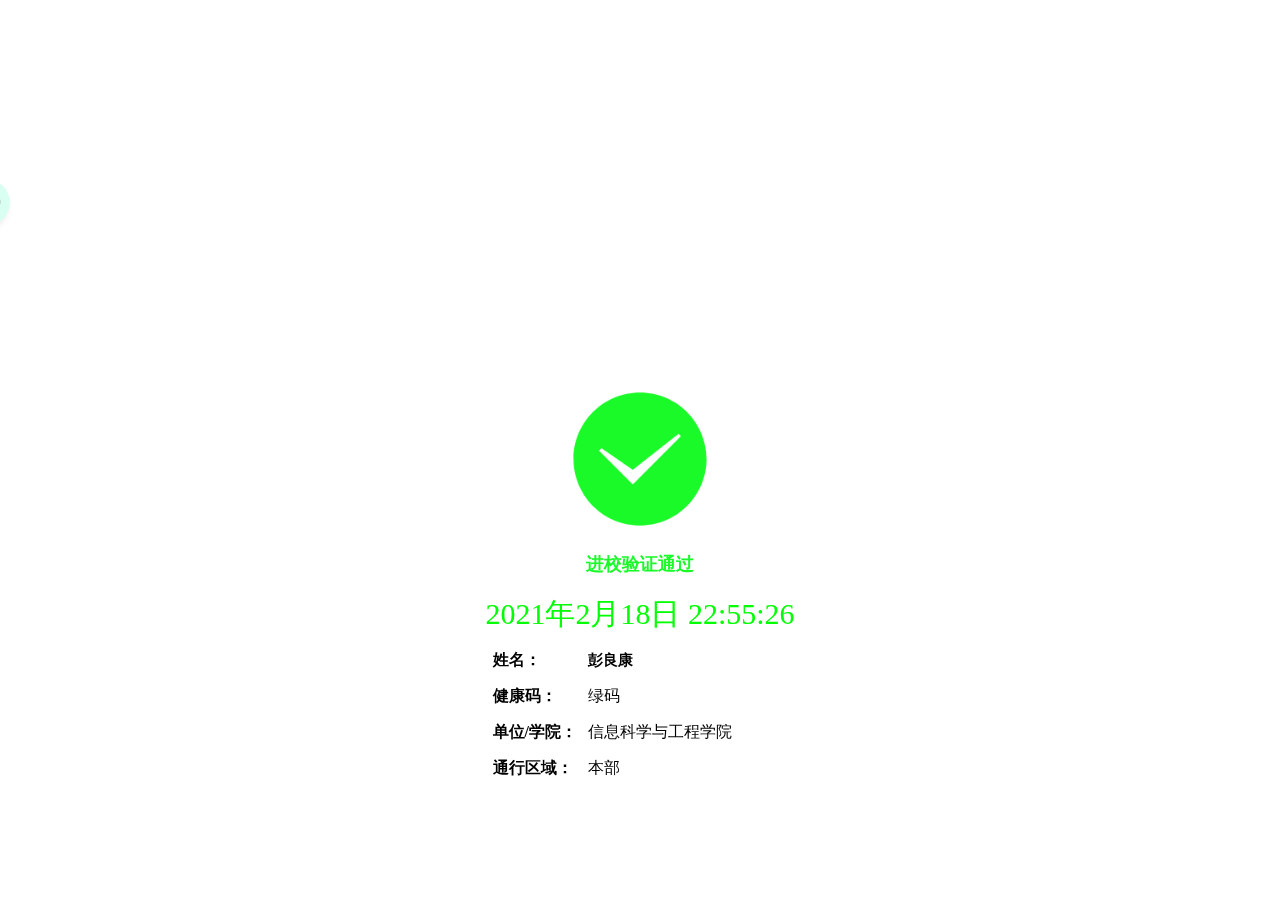
==== commit dbcf1406: "Update index.html" ====
--- a/index.html
+++ b/index.html
@@ -46,7 +46,7 @@
     <div class="passApp">
         <div class="successInfo" style="display: block;">
             <img id="successImg" class="successImg" src="./pass.png">
-            <p id="successMsg" class="successMsg">验证通过</p>
+            <p id="successMsg" class="successMsg">进校验证通过</p>
             <div id="currentTime" style="font-size:30px;color:#00FF00;">2021年2月18日    22:55:26</div>
             <div><div class="passLabel">姓名：</div><div class="passValue userName">彭良康</div></div>
             <div><div class="passLabel">健康码：</div><div class="passValue healthStatus">绿码</div></div>
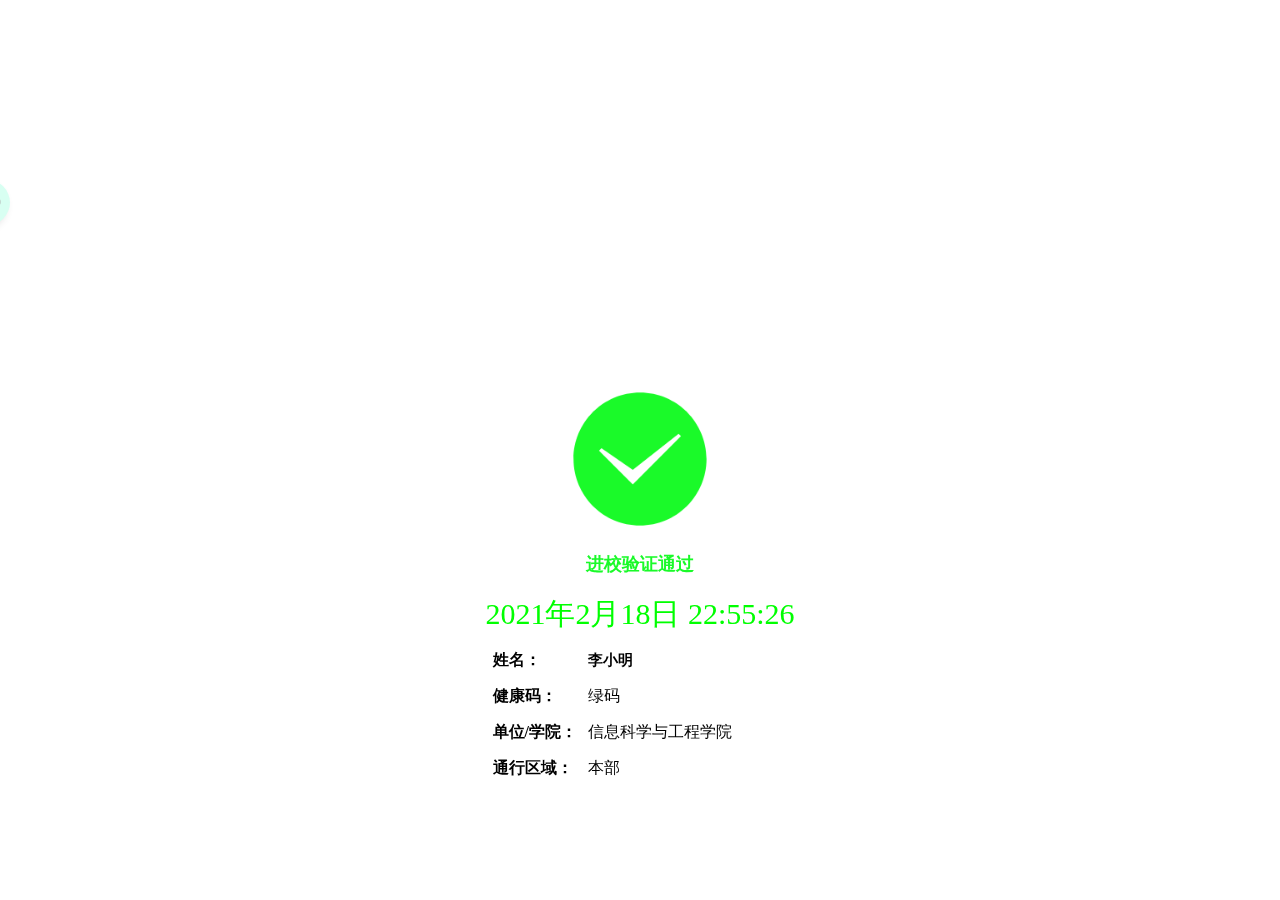
==== commit ac902aae: "Update index.html" ====
--- a/index.html
+++ b/index.html
@@ -3,8 +3,6 @@
 <title>校内人员电子通行证</title>
 <link type="text/css" rel="stylesheet" href="./app.css">
 <link type="text/css" rel="stylesheet" href="./style.css">
-<script src="../public/js/jquery-1.11.1.min.js"></script>
-<script src="../public/js/jquery.qrcode.min.js"></script>
 <script>
 
 var t = null;
@@ -48,14 +46,15 @@
             <img id="successImg" class="successImg" src="./pass.png">
             <p id="successMsg" class="successMsg">进校验证通过</p>
             <div id="currentTime" style="font-size:30px;color:#00FF00;">2021年2月18日    22:55:26</div>
-            <div><div class="passLabel">姓名：</div><div class="passValue userName">彭良康</div></div>
+            <div><div class="passLabel">姓名：</div><div class="passValue userName">李小明</div></div>
             <div><div class="passLabel">健康码：</div><div class="passValue healthStatus">绿码</div></div>
 			<div><div class="passLabel">单位/学院：</div><div class="passValue deptName">信息科学与工程学院</div></div>
 			<div><div class="passLabel">通行区域：</div><div class="passValue campusName">本部</div></div>
         </div>
     </div>
 
-<script src="https://ehall.nbu.edu.cn/casp-ioc/track.min.js"></script><script src="https://ehall.nbu.edu.cn/casp-ioc/app_access.js"></script><div><div class="_th-container">
+<div>
+    <div class="_th-container">
     <div class="_th-click-hover _item-input">
         x1.00
     </div>
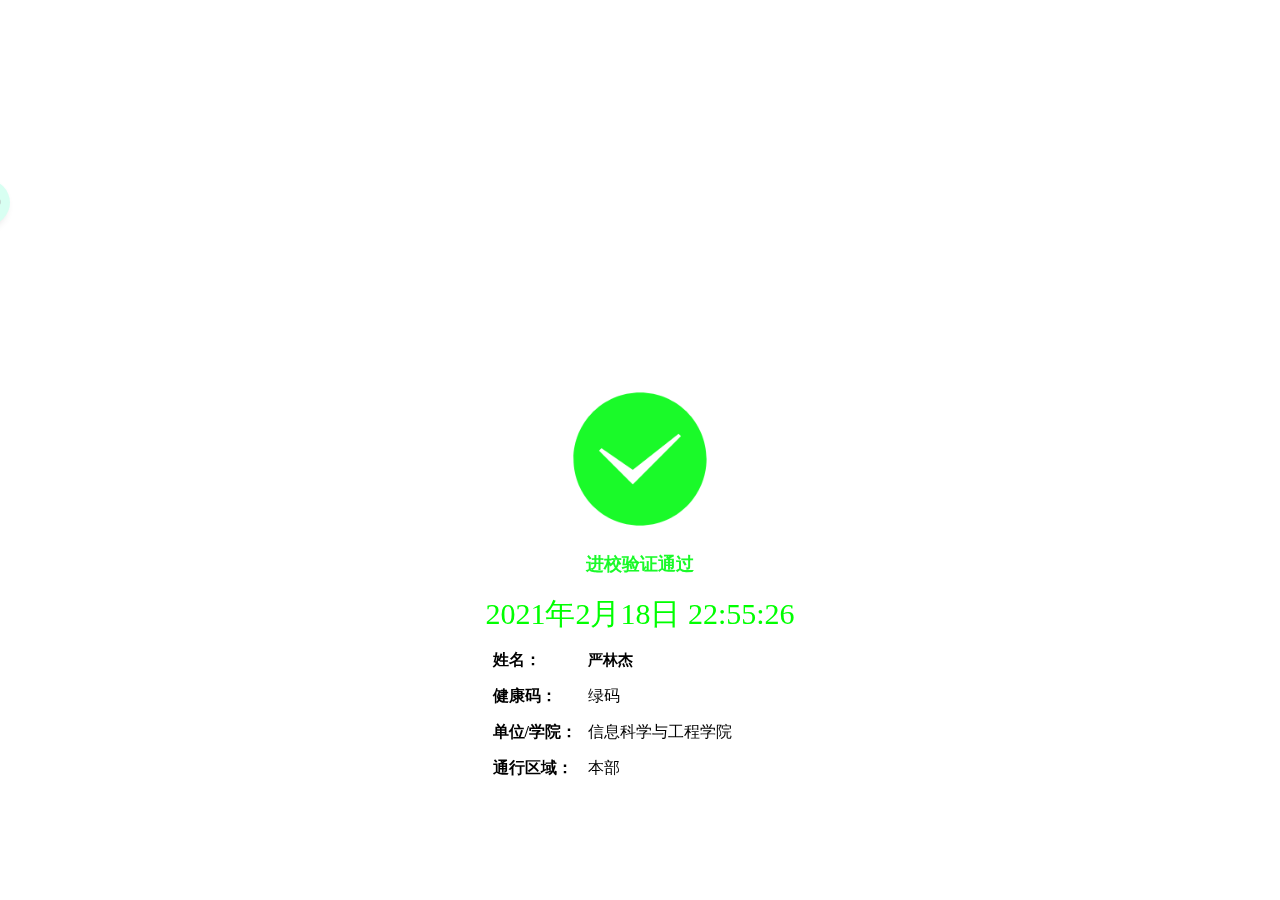
==== commit 0be924cd: "Update index.html" ====
--- a/index.html
+++ b/index.html
@@ -46,7 +46,7 @@
             <img id="successImg" class="successImg" src="./pass.png">
             <p id="successMsg" class="successMsg">进校验证通过</p>
             <div id="currentTime" style="font-size:30px;color:#00FF00;">2021年2月18日    22:55:26</div>
-            <div><div class="passLabel">姓名：</div><div class="passValue userName">李小明</div></div>
+            <div><div class="passLabel">姓名：</div><div class="passValue userName">严林杰</div></div>
             <div><div class="passLabel">健康码：</div><div class="passValue healthStatus">绿码</div></div>
 			<div><div class="passLabel">单位/学院：</div><div class="passValue deptName">信息科学与工程学院</div></div>
 			<div><div class="passLabel">通行区域：</div><div class="passValue campusName">本部</div></div>
